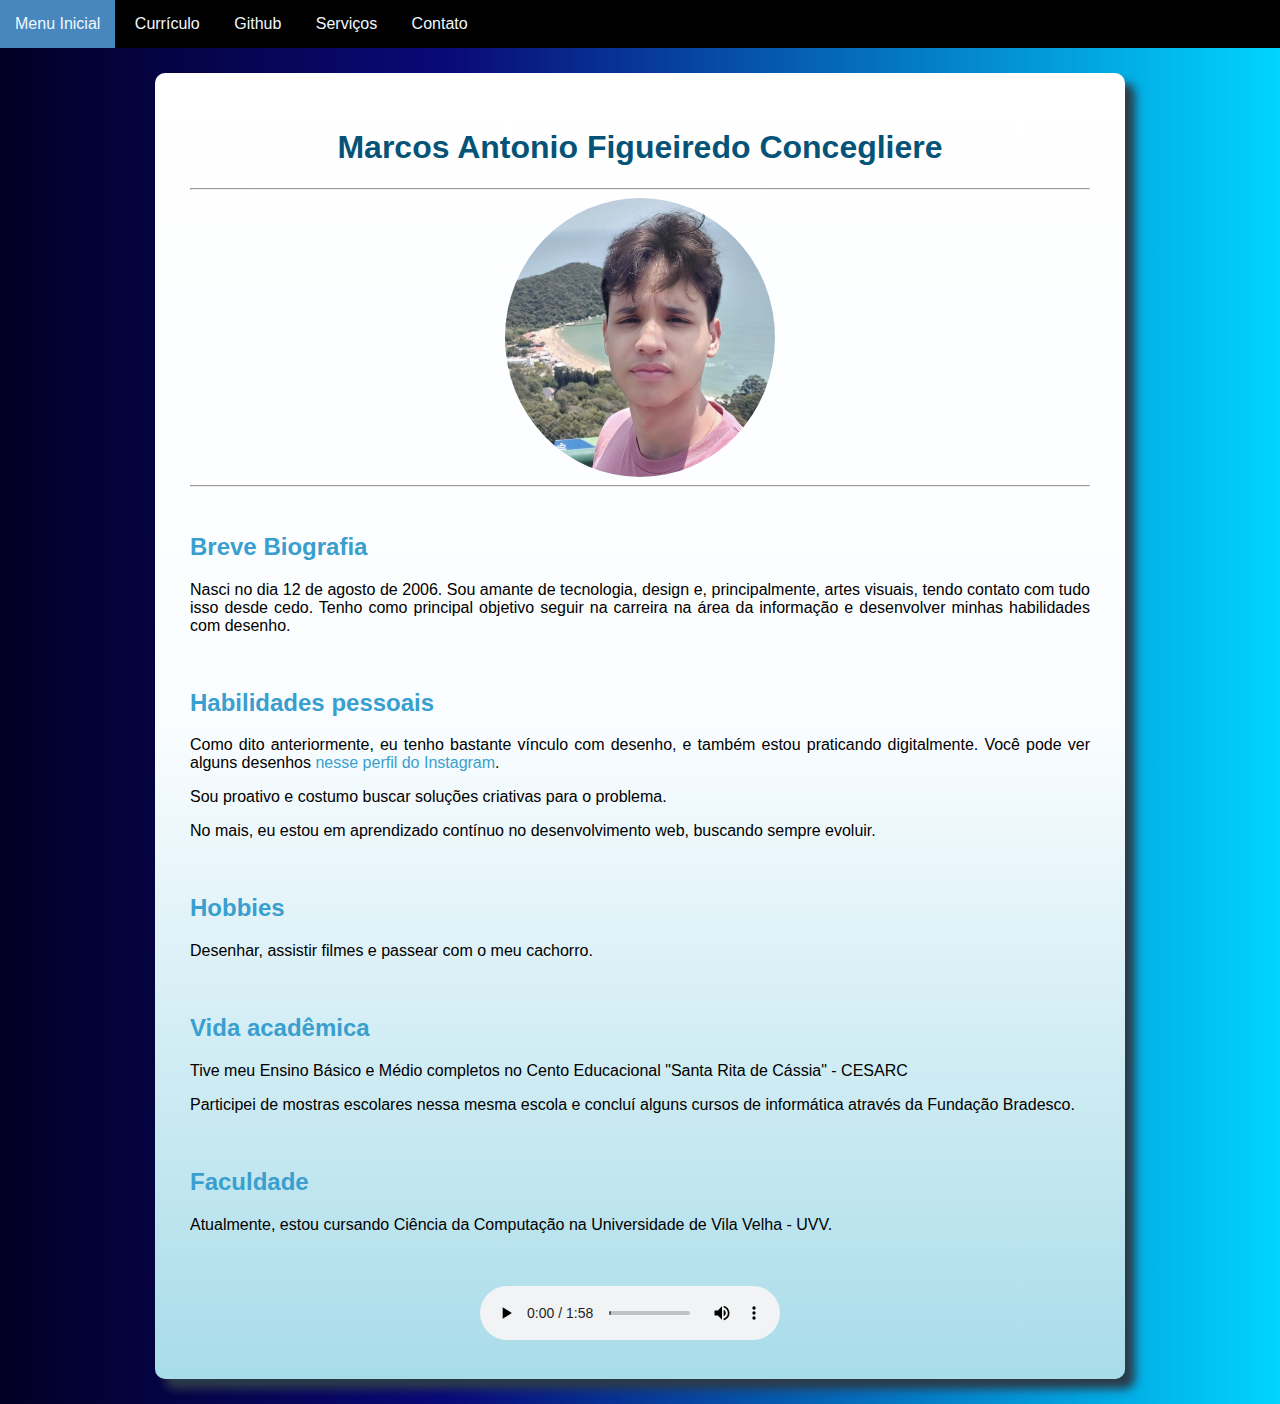
==== index.html @ f66e1bb9 "Add files via upload" ====
<!DOCTYPE html>
<html lang="pt-br">
<head>
    <meta charset="UTF-8">
    <meta name="viewport" content="width=device-width, initial-scale=1.0">
    <title>Home</title>
    <link rel="stylesheet" href="css/style.css">
    <style>
        img{
            width: 30%; 
            border-radius: 100%;
            display: block;
            margin: auto;
        }
        main{
            background: linear-gradient(0deg, rgb(168, 220, 233) 0%, rgb(250, 253, 255),rgb(255, 255, 255) 100%); 
        }
    </style>
    <link rel="shortcut icon" href="img/icons8-super-mario-32.png" type="image/x-icon">
   
</head>
<body>
   
<ul id="menu-horizontal">
    <li><a href="./index.html">Menu Inicial</a></li>
    <li><a href="./currículo.html">Currículo</a></li>
    <li><a href="./github.html">Github</a></li>
    <li><a href="./servicos.html">Serviços</a></li>
    <li><a href="./contato.html">Contato</a></li>
</ul>

<main>
    <h1>Marcos Antonio Figueiredo Concegliere</h1>
    <hr>
    <img src="img/Foto-de-perfil.jpg" alt="Foto do Marcos">
    <hr>
    <br>
    <h2>Breve Biografia</h2>
    <p>Nasci no dia 12 de agosto de 2006. Sou amante de tecnologia, design e, principalmente, artes visuais, tendo contato com tudo isso desde cedo. Tenho como principal objetivo seguir na carreira na área da informação e desenvolver minhas habilidades com desenho. </p>
    <br>
    <h2>Habilidades pessoais</h2>
    <p>Como dito anteriormente, eu tenho bastante vínculo com desenho, e também estou praticando digitalmente. Você pode ver alguns desenhos <a href="https://www.instagram.com/marcosconce_art/"> nesse perfil do Instagram</a>.</p>
    <p>Sou proativo e costumo buscar soluções criativas para o problema.</p>
    <p>No mais, eu estou em aprendizado contínuo no desenvolvimento web, buscando sempre evoluir.</p>
    <br>
    <h2>Hobbies</h2>
    <p>Desenhar, assistir filmes e passear com o meu cachorro.</p>
    <br>
    <h2>Vida acadêmica</h2>
    <p>Tive meu Ensino Básico e Médio completos no Cento Educacional "Santa Rita de Cássia" - CESARC</p>
    <p>Participei de mostras escolares nessa mesma escola e concluí alguns cursos de informática através da Fundação Bradesco. </p>
    <br>
    <h2>Faculdade</h2>
    <p>Atualmente, estou cursando Ciência da Computação na Universidade de Vila Velha - UVV.</p>
    <br><br>
    <audio preload="auto" controls autoplay loop>
        <source src="./msc/02_Shop Channel.mp3" type="audio/mpeg">
        <source src="./msc/02_Shop Channel.ogg" type="audio/ogg">
        <source src="./msc/02_Shop Channel.wav" type="audio/wav">
        <p>Seu navegador não suporta áudio <a href="./msc/02_Shop Channel.mp3" download="02_Shop Channel.mp3">Clique aqui para fazer ou download</a></p>
    </audio>
</main>


</body>
</html>
---- css/style.css ----
@charset "UTF-8";

body{
    background: linear-gradient(90deg, rgba(2, 0, 36, 1) 0%, rgba(9, 9, 121, 1) 35%, rgba(0, 212, 255, 1) 100%);  
    margin: 0;
    font-family: "Open Sans", sans-serif;
    font-optical-sizing: auto;
}

#menu-horizontal{
    background-color: rgb(0, 0, 0);
    list-style: none;
    margin: 0;
    padding: 0; 
}
#menu-horizontal li a{
    text-decoration: none;
    color: aliceblue;
   display: inline-block;
   padding: 15px;
}


    

#menu-horizontal li a:hover{
    background-color: rgb(71, 135, 190);  
}

#menu-horizontal li{
    text-decoration: none;
    color: rgb(255, 255, 255);
   display: inline-block;
}

h1{
color: rgb(5, 83, 119);
text-align: center;
}
h2{
    color: rgb(57, 159, 206);
}
p{
    text-align: justify;
}
a{
    text-decoration: none;
    color: rgb(57, 159, 206);
}

main{
   background-color: white;
    width: 900px;
    border-radius: 10px;
    margin: auto;
    padding: 35px;
    margin-top: 25px;
    margin-bottom: 25px;
    box-shadow: 10px 10px 10px rgb(44, 59, 73);
    
}
fieldset{
    border: 0;
}
input, select, textarea, button{
    border-radius: 5px;
}
input:hover, select:hover, textarea:hover, button:hover{
    background-color: rgb(170, 203, 233);  
}
button{
    margin-left: 15px;
}
audio{
    margin: auto;
    margin-left: 290px;
}
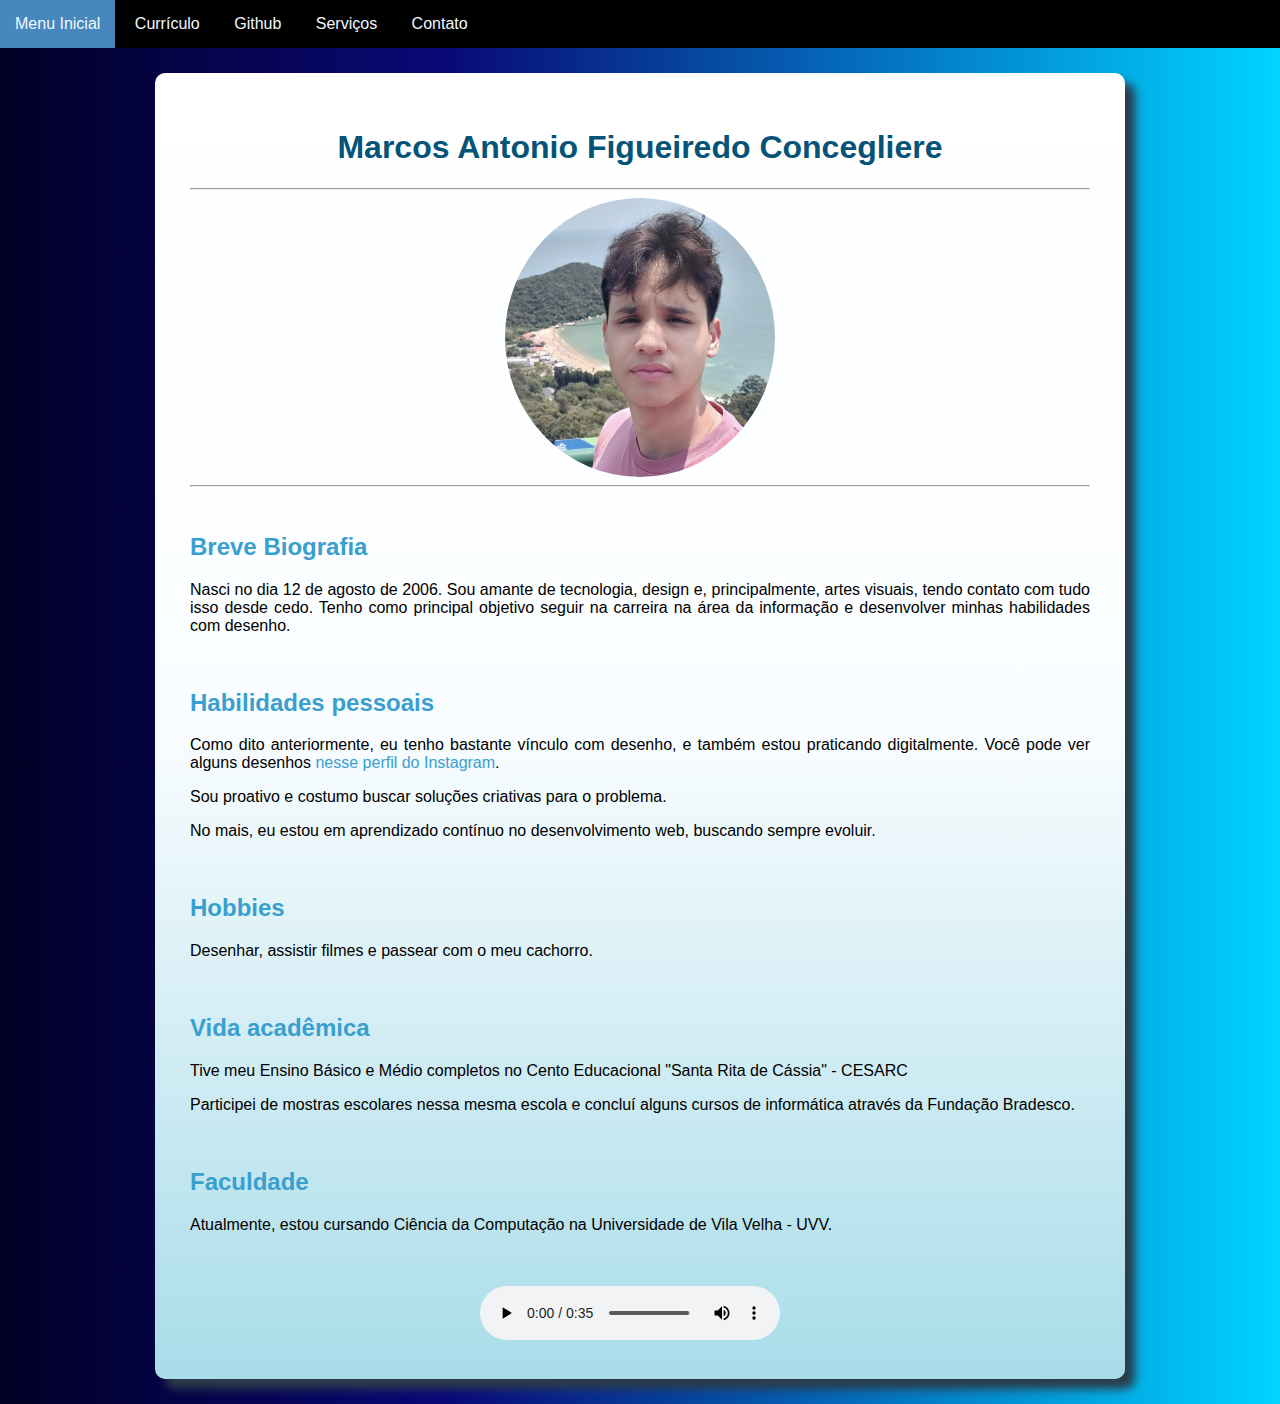
==== commit 9a92735c: "Add files via upload" ====
--- a/index.html
+++ b/index.html
@@ -54,10 +54,10 @@
     <p>Atualmente, estou cursando Ciência da Computação na Universidade de Vila Velha - UVV.</p>
     <br><br>
     <audio preload="auto" controls autoplay loop>
-        <source src="./msc/02_Shop Channel.mp3" type="audio/mpeg">
-        <source src="./msc/02_Shop Channel.ogg" type="audio/ogg">
-        <source src="./msc/02_Shop Channel.wav" type="audio/wav">
-        <p>Seu navegador não suporta áudio <a href="./msc/02_Shop Channel.mp3" download="02_Shop Channel.mp3">Clique aqui para fazer ou download</a></p>
+        <source src="./msc/01_Shop Channel Title.mp3" type="audio/mpeg">
+        <source src="./msc/01_Shop Channel Title.ogg" type="audio/ogg">
+        <source src="./msc/01_Shop Channel Title.wav" type="audio/wav">
+        <p>Seu navegador não suporta áudio <a href="./msc/01_Shop Channel Title.mp3" download="01_Shop Channel Title.mp3">Clique aqui para fazer ou download</a></p>
     </audio>
 </main>
 
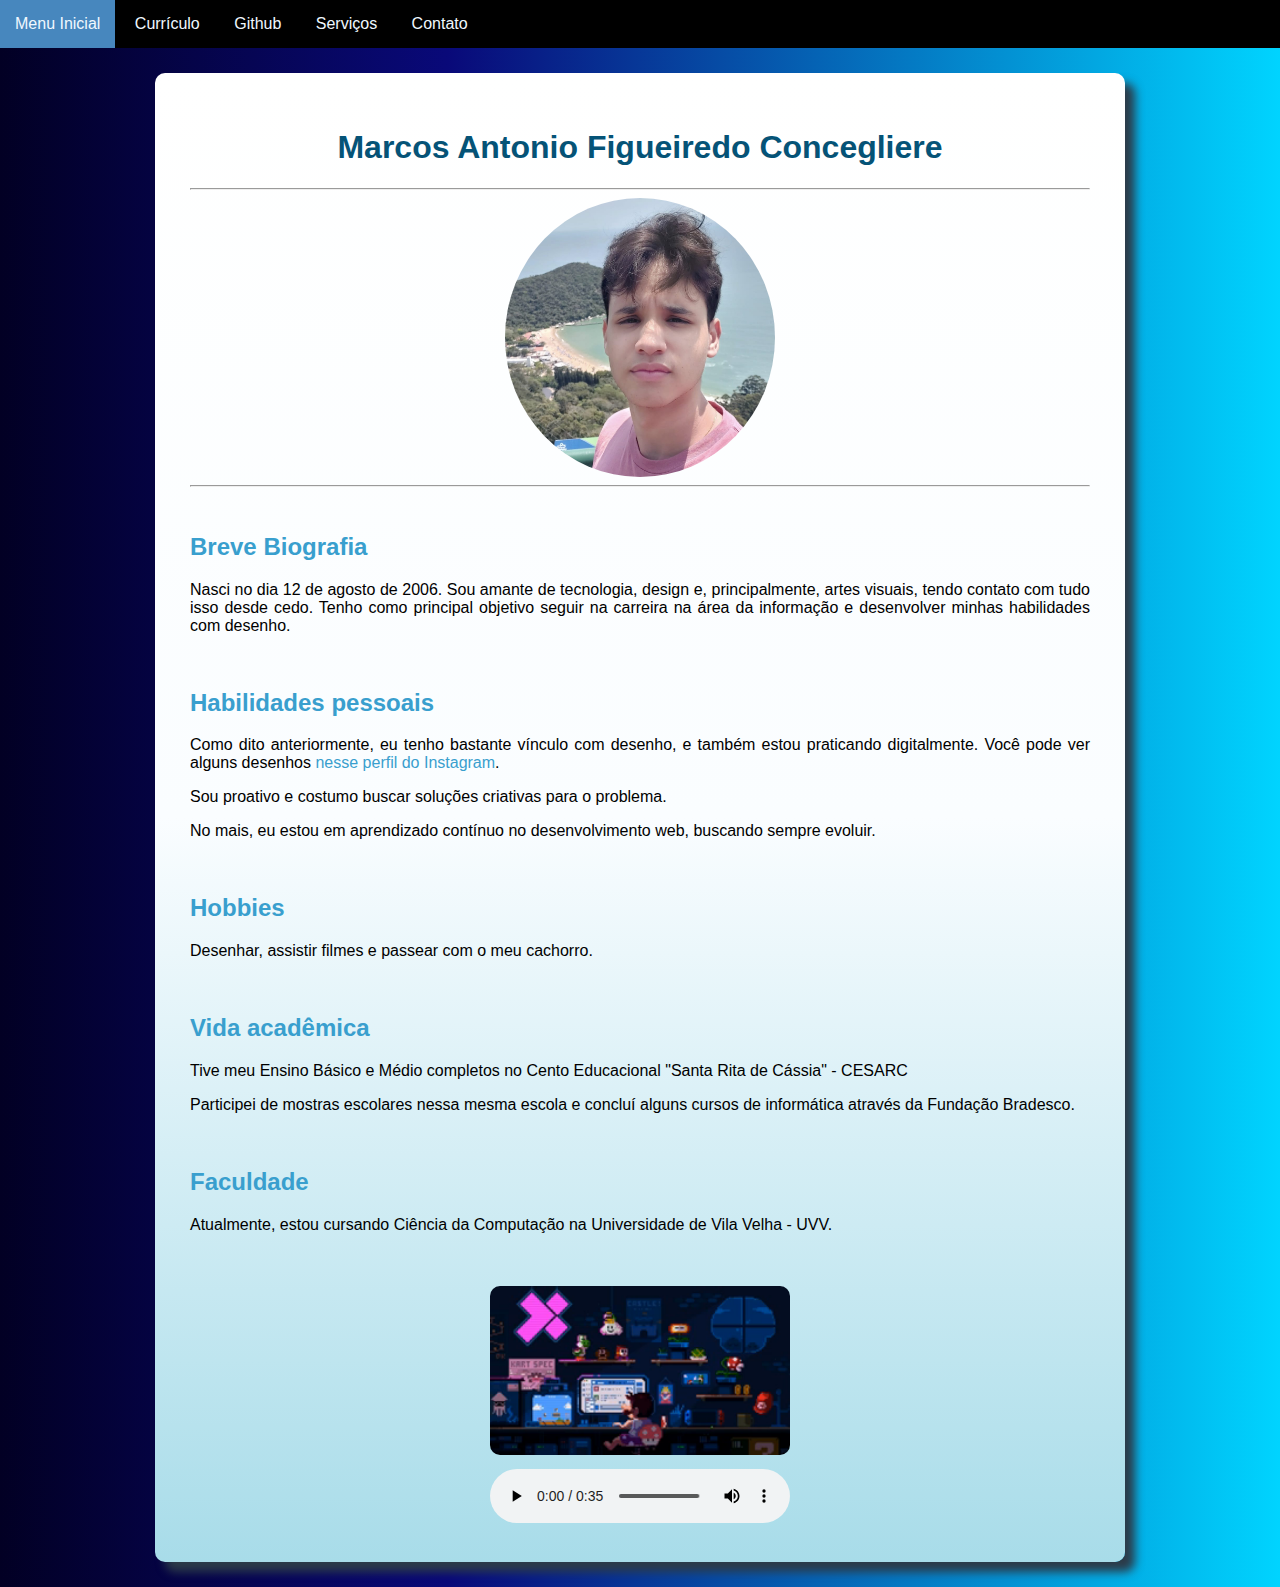
==== commit 2b6342d9: "Add files via upload" ====
--- a/index.html
+++ b/index.html
@@ -53,12 +53,22 @@
     <h2>Faculdade</h2>
     <p>Atualmente, estou cursando Ciência da Computação na Universidade de Vila Velha - UVV.</p>
     <br><br>
-    <audio preload="auto" controls autoplay loop>
-        <source src="./msc/01_Shop Channel Title.mp3" type="audio/mpeg">
-        <source src="./msc/01_Shop Channel Title.ogg" type="audio/ogg">
-        <source src="./msc/01_Shop Channel Title.wav" type="audio/wav">
-        <p>Seu navegador não suporta áudio <a href="./msc/01_Shop Channel Title.mp3" download="01_Shop Channel Title.mp3">Clique aqui para fazer ou download</a></p>
-    </audio>
+
+   <div style="text-align: center;">
+    <video style="border-radius: 10px;" autoplay width="300" loop>
+        <source src="./video/videoplayback.mp4" type="video/mp4">
+    </video>
+   </div>
+
+    <div style="text-align: center;">
+        <audio autoplay preload="auto" controls loop>
+            <source src="./msc/01_Shop Channel Title.mp3" type="audio/mpeg">
+            <source src="./msc/01_Shop Channel Title.ogg" type="audio/ogg">
+            <source src="./msc/01_Shop Channel Title.wav" type="audio/wav">
+            <p>Seu navegador não suporta áudio <a href="./msc/01_Shop Channel Title.mp3" download="01_Shop Channel Title.mp3">Clique aqui para fazer ou download</a></p>
+        </audio>    
+    </div>
+   
 </main>
 
 
--- a/css/style.css
+++ b/css/style.css
@@ -72,6 +72,5 @@
     margin-left: 15px;
 }
 audio{
-    margin: auto;
-    margin-left: 290px;
+    margin-top: 10px;
 }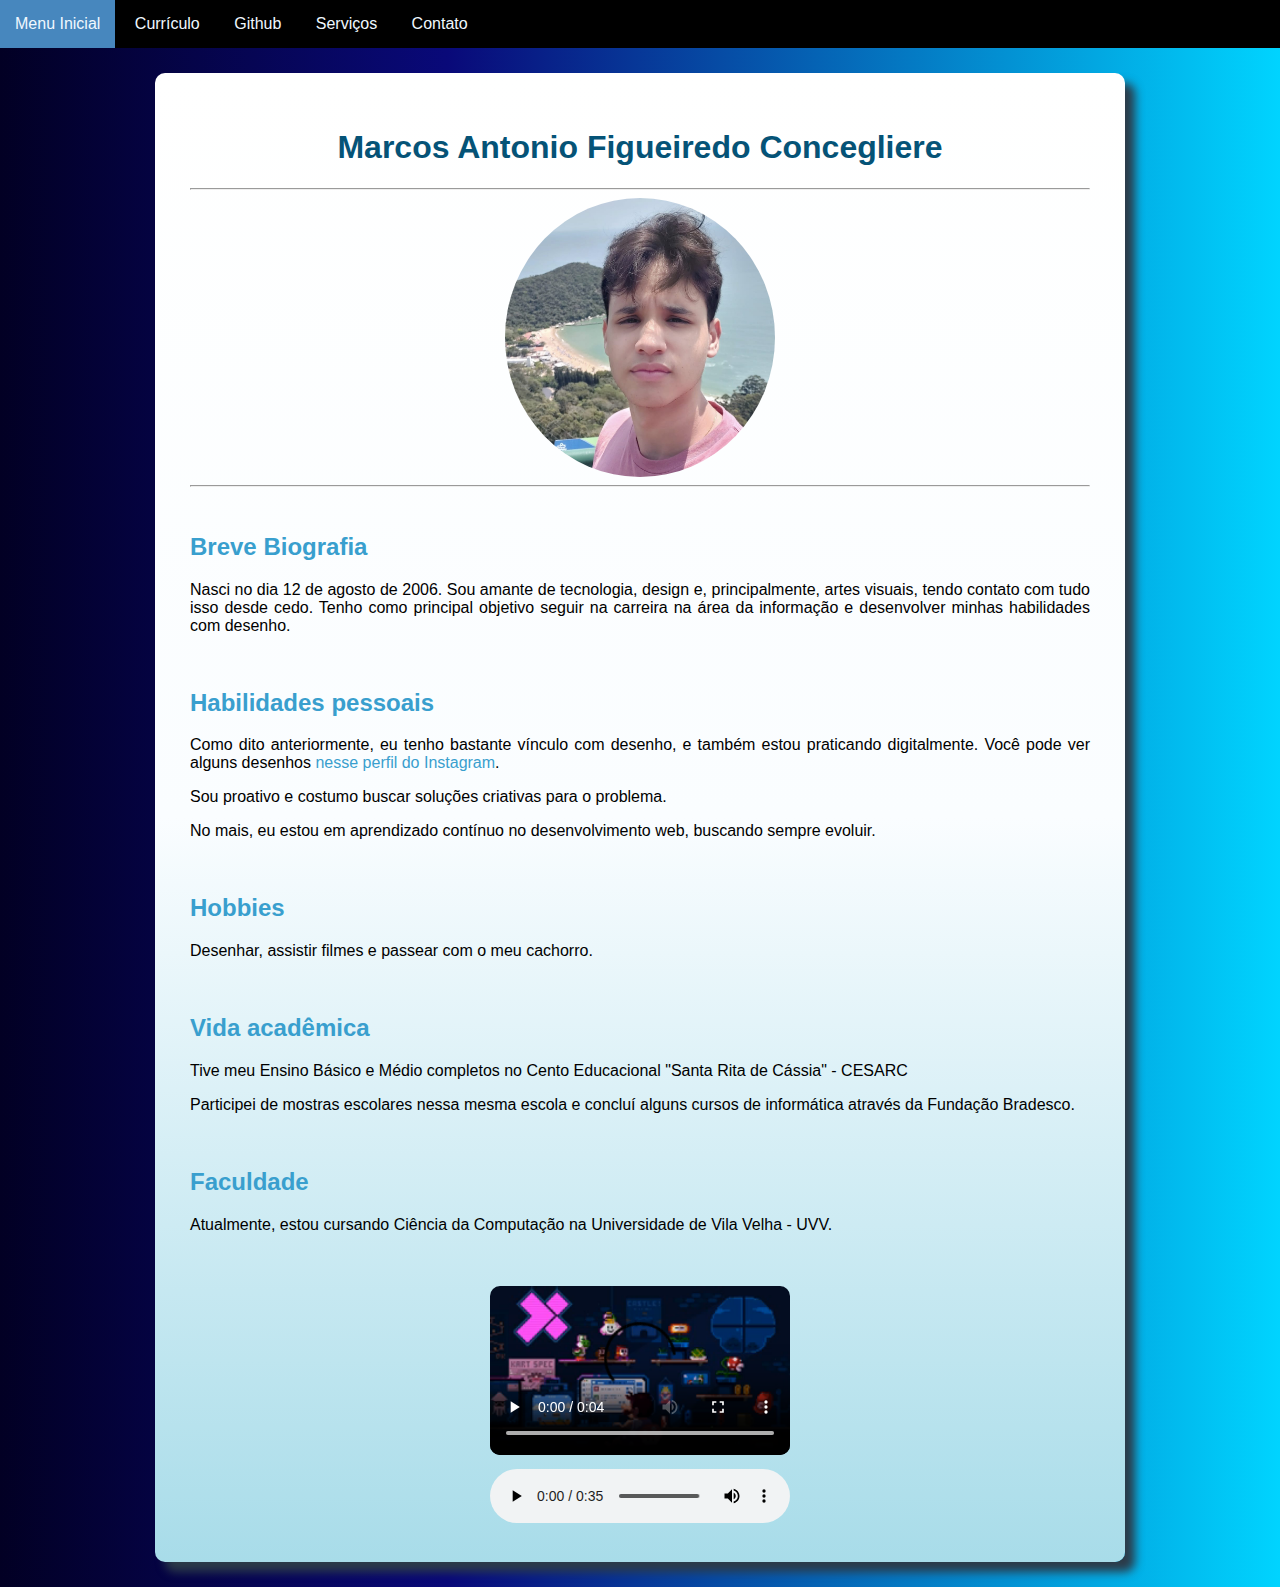
==== commit 95b8e04e: "Update index.html" ====
--- a/index.html
+++ b/index.html
@@ -55,7 +55,7 @@
     <br><br>
 
    <div style="text-align: center;">
-    <video style="border-radius: 10px;" autoplay width="300" loop>
+    <video style="border-radius: 10px;" autoplay width="300" loop controls>
         <source src="./video/videoplayback.mp4" type="video/mp4">
     </video>
    </div>
@@ -73,4 +73,4 @@
 
 
 </body>
-</html>+</html>
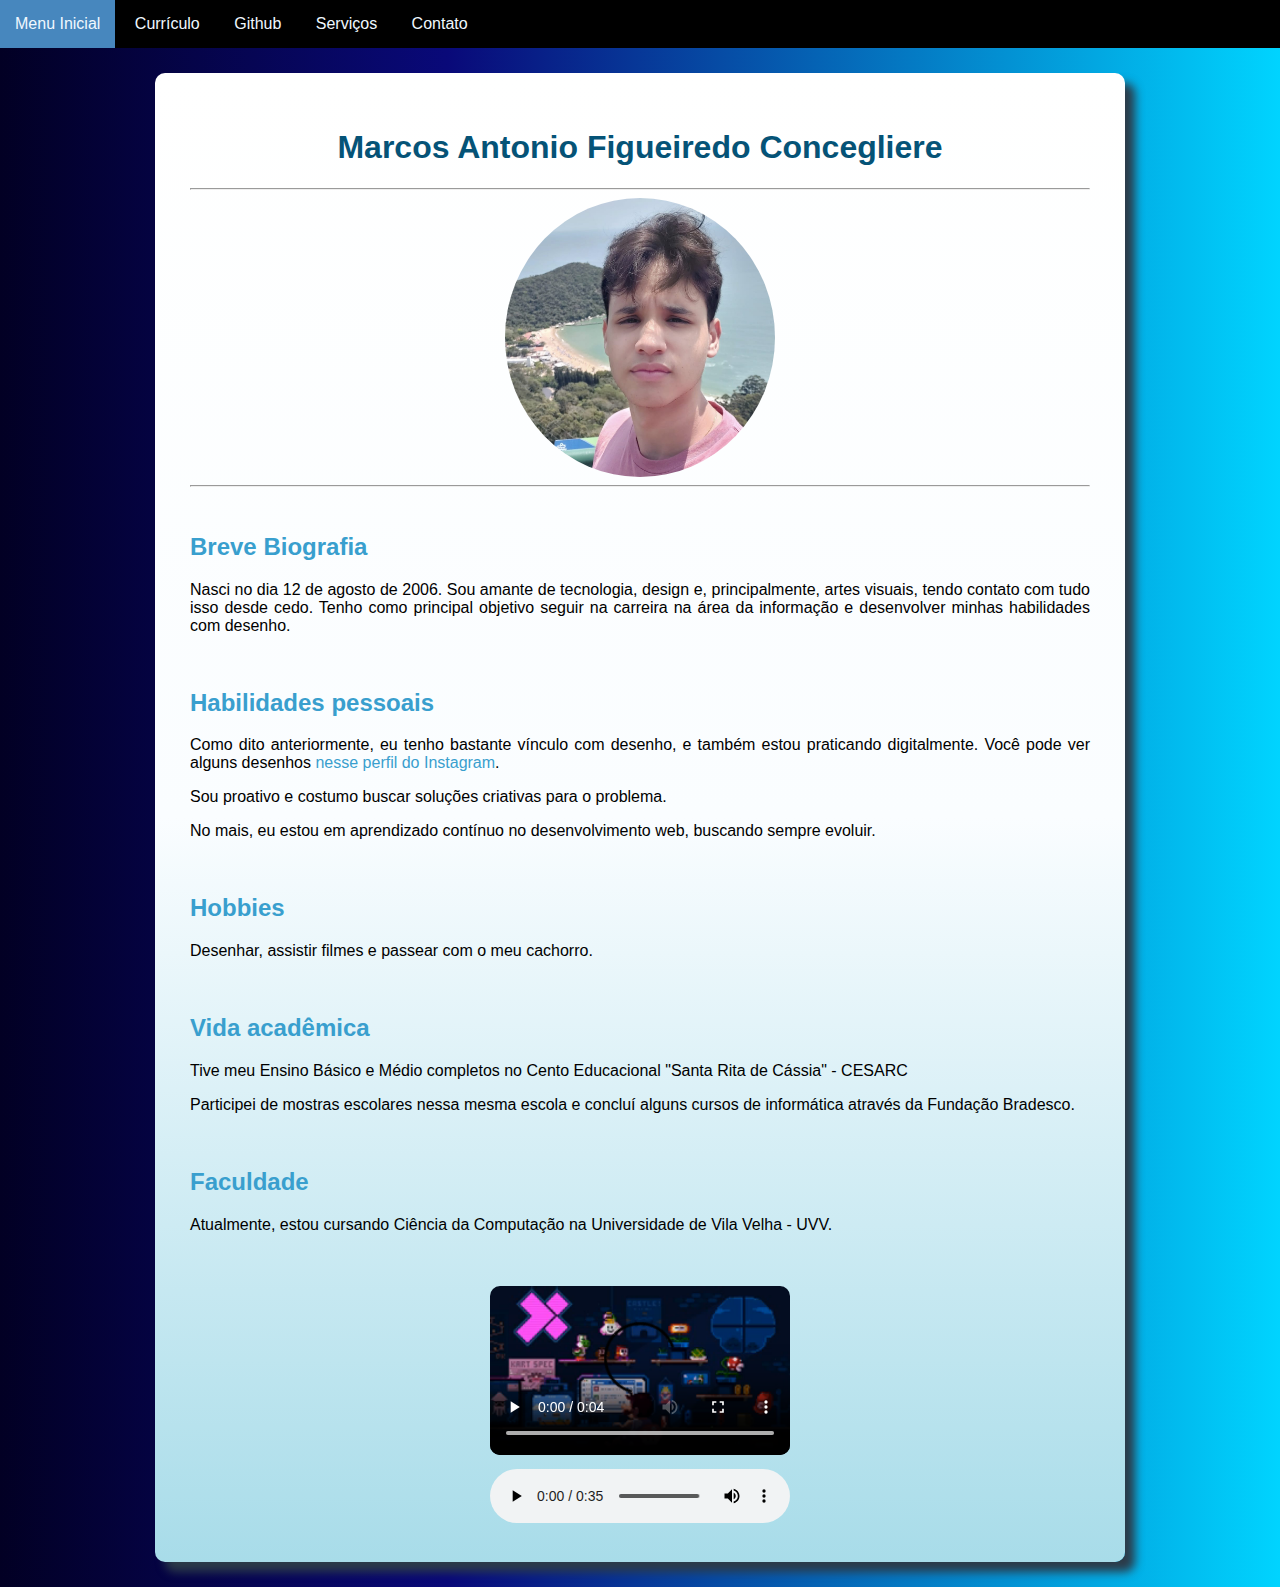
==== commit d96bb30d: "Update index.html" ====
--- a/index.html
+++ b/index.html
@@ -39,7 +39,7 @@
     <p>Nasci no dia 12 de agosto de 2006. Sou amante de tecnologia, design e, principalmente, artes visuais, tendo contato com tudo isso desde cedo. Tenho como principal objetivo seguir na carreira na área da informação e desenvolver minhas habilidades com desenho. </p>
     <br>
     <h2>Habilidades pessoais</h2>
-    <p>Como dito anteriormente, eu tenho bastante vínculo com desenho, e também estou praticando digitalmente. Você pode ver alguns desenhos <a href="https://www.instagram.com/marcosconce_art/"> nesse perfil do Instagram</a>.</p>
+    <p>Como dito anteriormente, eu tenho bastante vínculo com desenho, e também estou praticando digitalmente. Você pode ver alguns desenhos <a href="https://www.instagram.com/marcosconce_art/" target="_blank"> nesse perfil do Instagram</a>.</p>
     <p>Sou proativo e costumo buscar soluções criativas para o problema.</p>
     <p>No mais, eu estou em aprendizado contínuo no desenvolvimento web, buscando sempre evoluir.</p>
     <br>
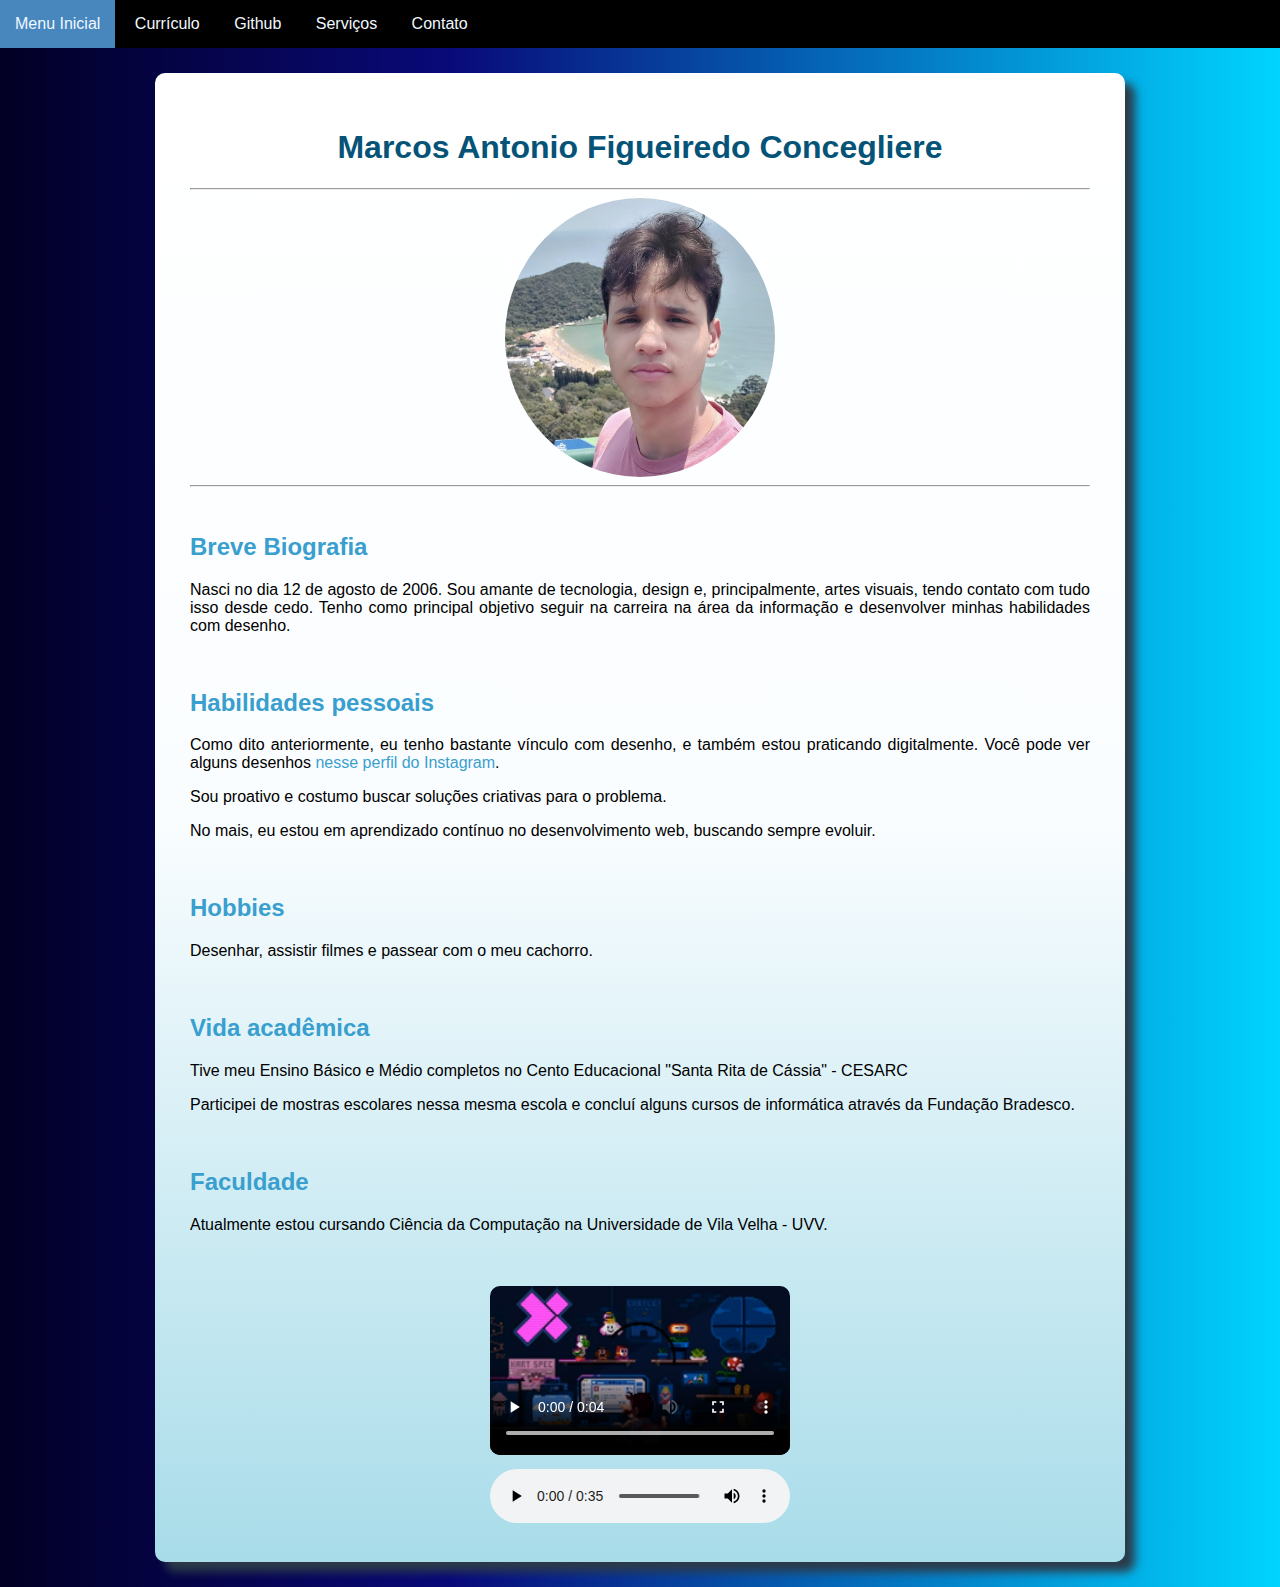
==== commit 311257d1: "Update index.html" ====
--- a/index.html
+++ b/index.html
@@ -51,7 +51,7 @@
     <p>Participei de mostras escolares nessa mesma escola e concluí alguns cursos de informática através da Fundação Bradesco. </p>
     <br>
     <h2>Faculdade</h2>
-    <p>Atualmente, estou cursando Ciência da Computação na Universidade de Vila Velha - UVV.</p>
+    <p>Atualmente estou cursando Ciência da Computação na Universidade de Vila Velha - UVV.</p>
     <br><br>
 
    <div style="text-align: center;">
